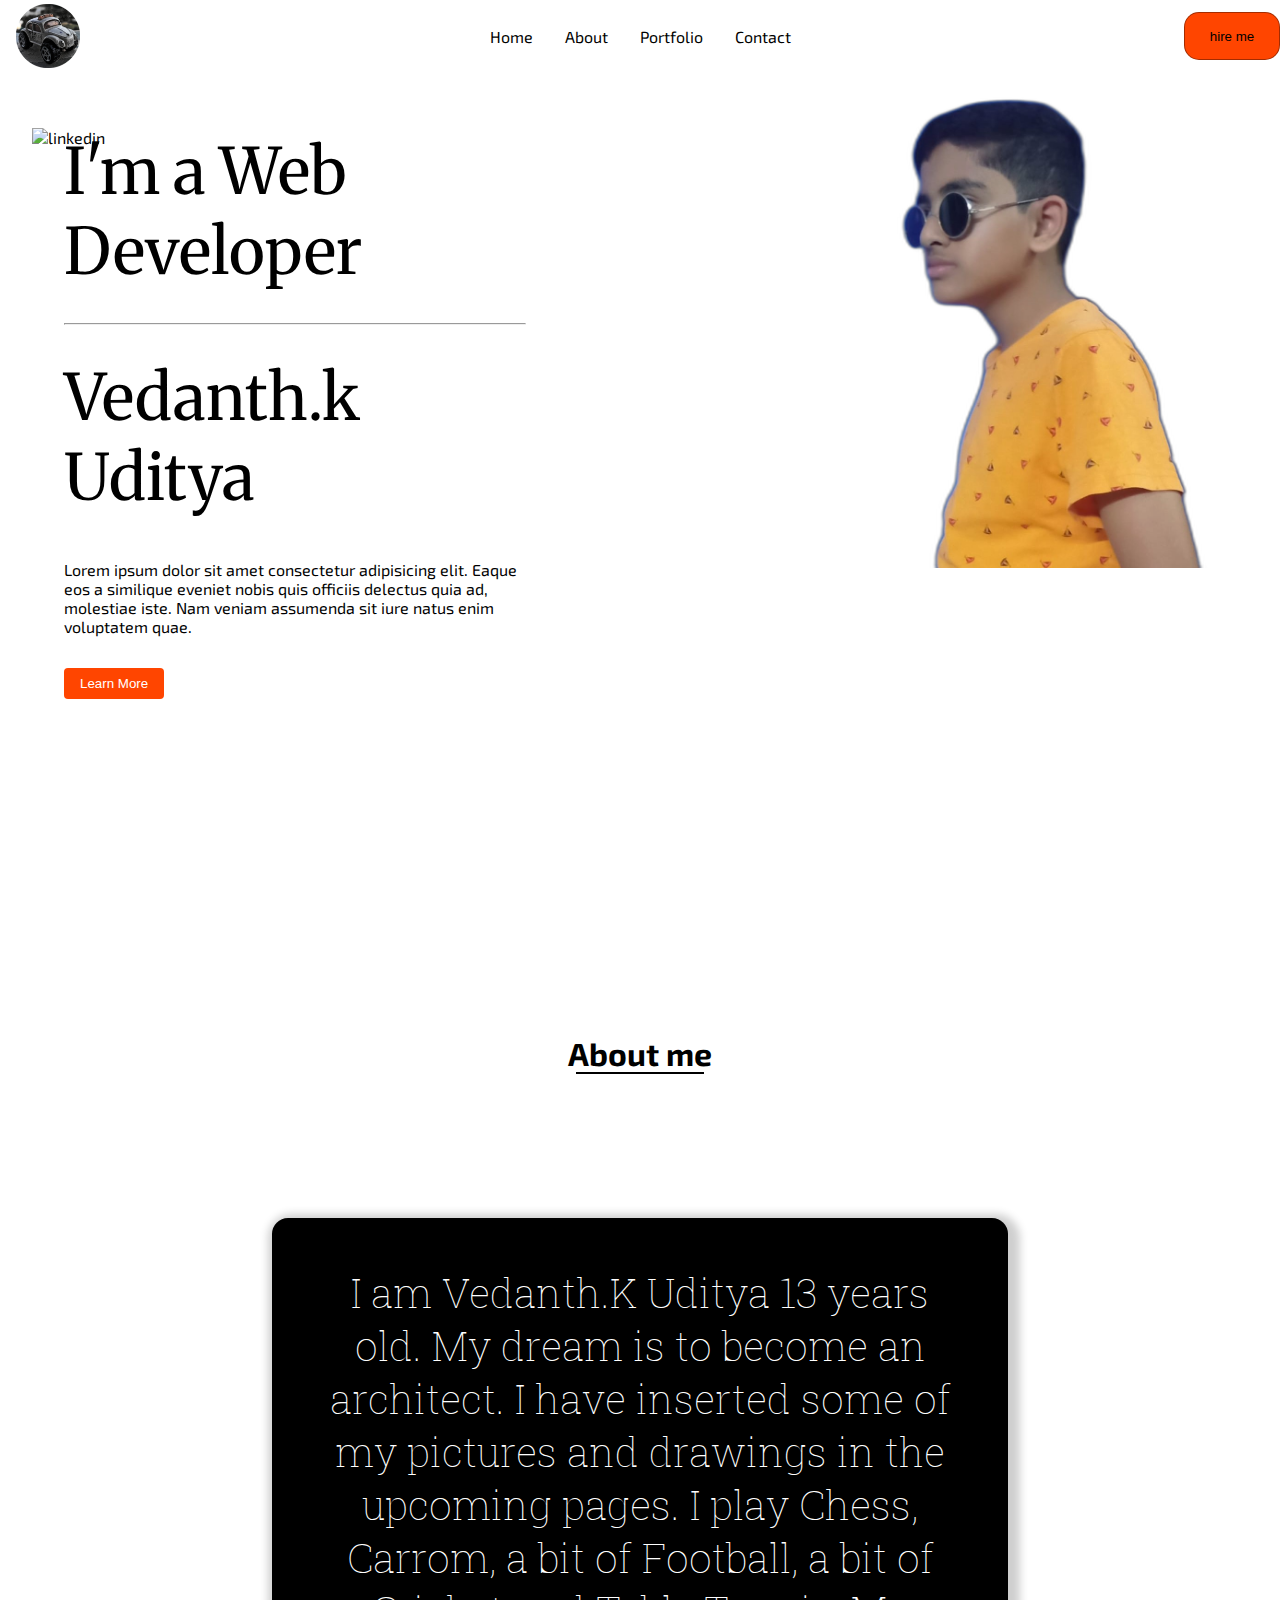
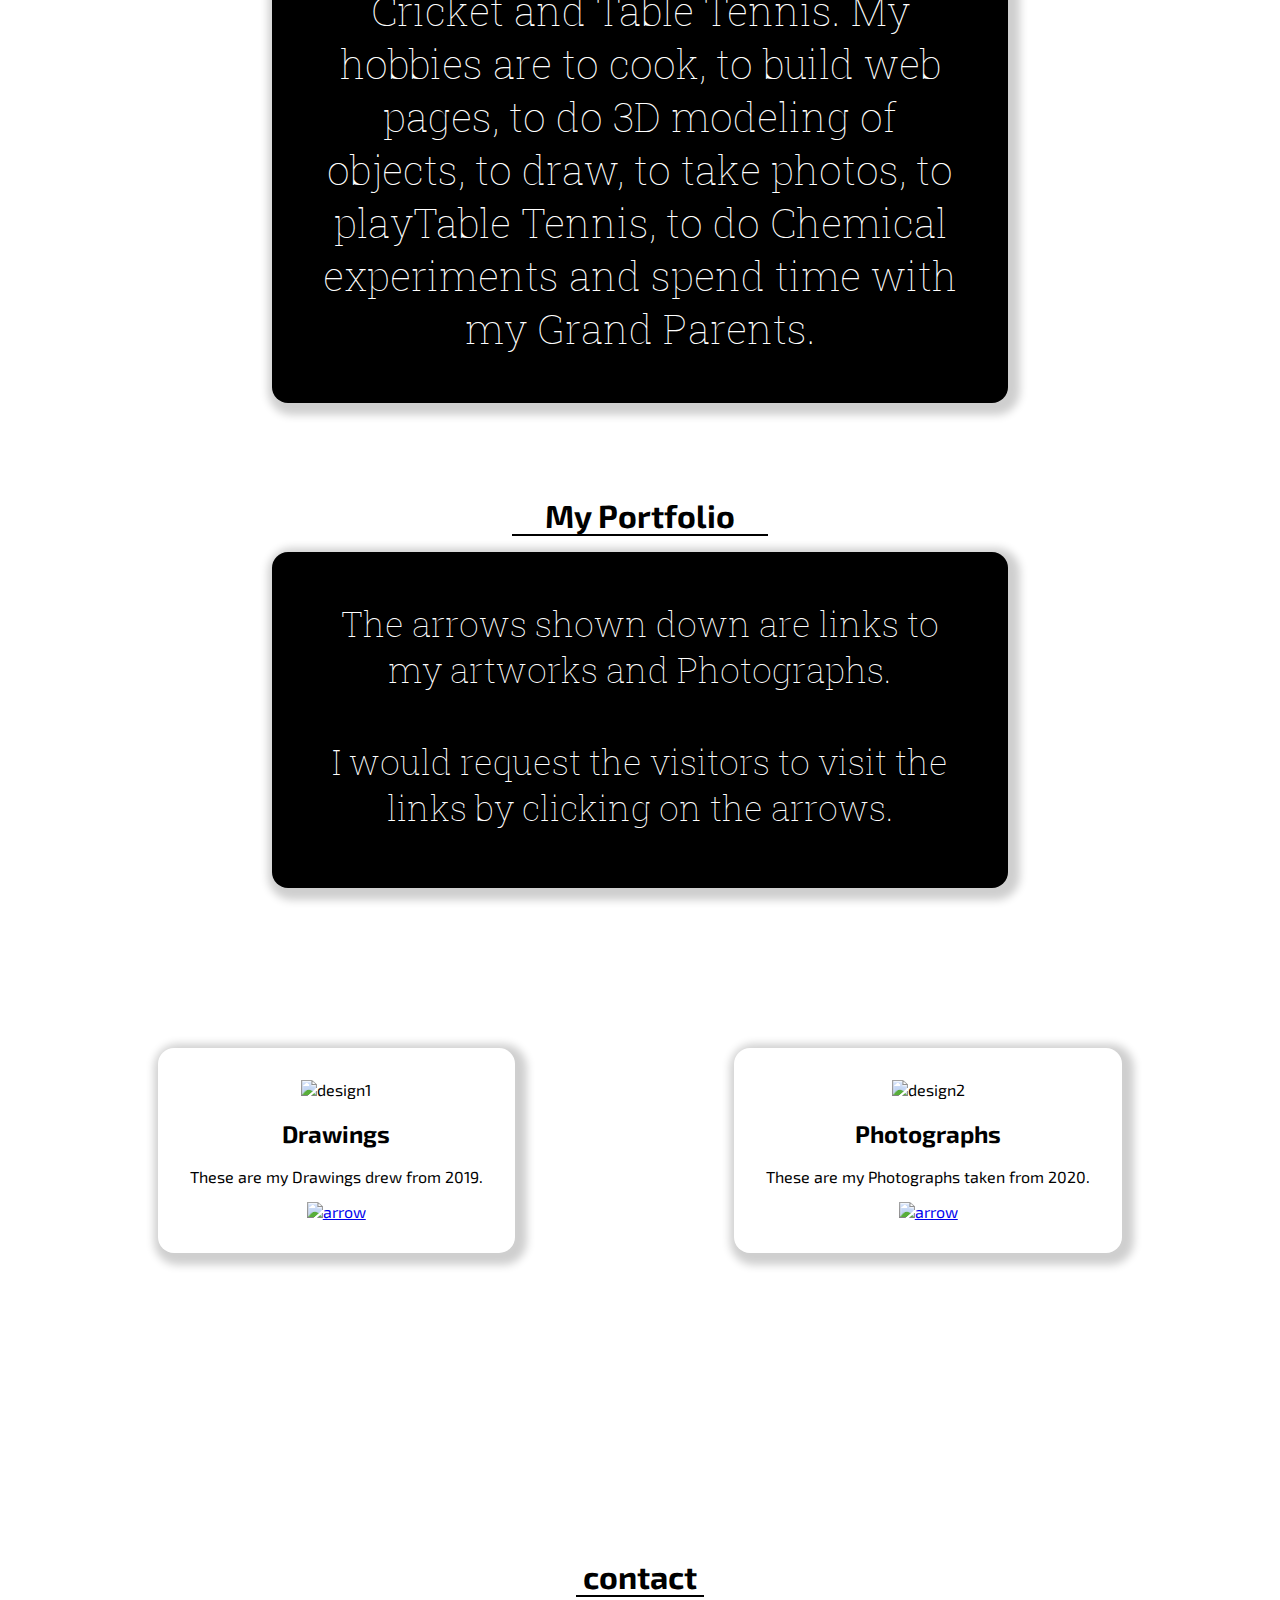
==== index.html @ 9f1ca9b5 "portfolio uploading" ====
<!DOCTYPE html>
<html lang="en">
<head>
    <meta charset="UTF-8">
    <meta http-equiv="X-UA-Compatible" content="IE=edge">
    <meta name="viewport" content="width=device-width, initial-scale=1.0">
    <link href="https://fonts.googleapis.com/css?family=Exo+2:100,200,300,regular,500,600,700,800,900,100italic,200italic,300italic,italic,500italic,600italic,700italic,800italic,900italic" rel="stylesheet" />
    <link href="https://fonts.googleapis.com/css?family=Merriweather:300,300italic,regular,italic,700,700italic,900,900italic" rel="stylesheet" />
    <link href="https://fonts.googleapis.com/css?family=Roboto+Slab:100,200,300,regular,500,600,700,800,900" rel="stylesheet" />
    <link rel="stylesheet" href="style.css">
    <title>Personal Portfolio | Vedanth.K Uditya</title>
</head>
<body>
    <header>
        <div class="logo"><img src="car1 1 (1).png" alt=""></div>
        <nav>
            <ul>
                <li><a href="#home">Home</a></li>
                <li><a href="#Portfolio">About</a></li>
                <li><a href="#About">Portfolio</a></li>
                <li><a href="#contact">contact</a></li>
            </ul>
        </nav>
        <button class="actions">hire me</button>
    </header>
    <main>
        <section id="home">
            <div class="home">
                <ul>
                    <li><img src="img/linkedin.png" alt="linkedin"></li>
                    <li><img src="img/instagram.png" alt=""></li>
                    <li><img src="img/facebook.png" alt=""></li>
                </ul>
                <h1>I'm a Web Developer <br><hr> Vedanth.k Uditya</h1>
                <div style="margin-bottom: 2rem;">Lorem ipsum dolor sit amet consectetur adipisicing elit. Eaque eos a similique eveniet nobis quis officiis delectus quia ad, molestiae iste. Nam veniam assumenda sit iure natus enim voluptatem quae.</div>
                <button>Learn More</button>
            </div>
            <div><img src="me1.png" alt="hello"></div>
        </section>
        <section id="Portfolio">
            <h1 class="center-text">About me</h1>
            <div class="line"></div>
            <p style="text-align: center;" class="hello">I am Vedanth.K Uditya 13 years old. My dream is to become an architect. I have inserted some of my pictures and drawings in the upcoming pages. I play Chess, Carrom, a bit of Football, a bit of Cricket and Table Tennis. My hobbies are to cook, to build web pages, to do 3D modeling of objects, to draw, to take photos, to playTable Tennis, to do Chemical experiments and spend time with my Grand Parents.</p>
        </section>
        <section id="About">
            <h1 class="center-text">My Portfolio</h1>
            <div class="line"></div>
            <p class="p"> The arrows shown down are links to my artworks and Photographs. <br><br> I would request the visitors to visit the links by clicking on the arrows.<br><br><br><br><br></p>
            <div>
                <div class="card">
                    <img src="" alt="design1">
                    <h2>Drawings</h2>
                    <p class="p1">These are my Drawings drew from 2019.</p>
                    <a href="d.html">
                        <img src="img/right_arrows_1.jpg" alt="arrow" class="arrow"></a>
                </div>
                <div class="card">
                    <img src="" alt="design2">
                    <h2>Photographs</h2>
                    <p class="p1">These are my Photographs taken from 2020.</p>
                    <a href="p.html">
                        <img src="img/right_arrows_1.jpg" alt="arrow" class="arrow">
                    </a>
                </div>
            </div>
        </section>
        <section id="contact">
            <h1 class="center-text">contact</h1>
            <div class="line"></div>
        </section>
    </main>
    <footer>footer</footer>
</body>
</html>
---- style.css ----
html {
    font-size: 16px;
    scroll-behavior: smooth;
    scroll-padding-top: 4.5rem;
}

body {
    margin: 0;
    margin-inline: auto;
    max-width: 100%;
    font-family: "Exo 2";
}

header {
    display: flex;
    justify-content: space-between;
    align-items: center;
    background-color: rgb(255, 255, 255);
    border-radius: 7px;
    min-height: 4.5rem;
    z-index: 1;
    position: sticky;
    top: 0;
}

footer {
    background-color: #0e227e;
    min-height: 16rem;
    color: #ffffff;
    width: 100%;
    margin-left: 0px;
    margin-right: 0px;
}

header > nav > ul {
    display: flex;
    list-style: none;
    margin: 0;
    padding: 0;
    gap: 2rem;
}

header > .logo {
    padding-inline: 1rem;
    margin-top: 3px;
}

header > .logo > img {
    width: 4rem;
    height: 4rem;
}

nav a {
    text-decoration: none;
    color: #000;
    text-transform: capitalize;
}

nav a:hover {
    color: none;
    text-transform: capitalize;
}

header > .actions {
    background-color: orangered;
    height: 3rem;
    width: 6rem;
    border-radius: 15px;
    border: 1px solid rgba(0, 0, 0, 0.356);
    padding-inline: 1rem;
}

header .actions > button {
    border: none;
    appearance: none;
    background-color: #f35333;
    padding-inline: 2rem;
    padding-block: 1rem;
    text-transform: uppercase;
    font-weight: 100;
    padding-inline: 1rem;
}

#home {
    display: flex;
    background-color: initial;
    padding: 1rem 1rem 1rem 4rem;
}

section {
    min-height: 56.8rem;
    background-color: initial;
}

[alt="hello"] {
    height: 30rem;
}

.home {
    flex-grow: 1;
    position: relative;
}

.home > h1 {
    font-size: 4rem;
    font-weight: normal;
    font-family: "Merriweather";
}

.home > ul {
    position: absolute;
    left: -4.5rem;
    list-style: none;
    top: 1rem;
}

.home > ul img {
    width: 1rem;
    margin-block: 0.5rem;
}

.home > div + button {
    background-color: orangered;
    color: white;
    appearance: none;
    border: none;
    border-radius: 0.25rem;
    padding: 0.5rem 1rem;
}

.center-text {
    text-align: center;
    color: #000000;
    background-color: #ffffff;
    margin-bottom: 0px;
}
.slider {
    display: flex;
    gap: 1rem;
    margin-top: 8rem;
}

.slider > div {
    flex-grow: 1;
    border-radius: 1rem;
    overflow: hidden;
}

.slider > div >img {
    width: 100%;
    vertical-align: bottom;
}

#contact {
    background-color: initial;
}

.center-text {
    text-align: center;
}

.line {
    width: 8rem;
    height: 2px;
    background-color: rgb(0, 0, 0);
    text-align: center;
    margin: auto;
    margin-bottom: 1rem;
}

[type="url"]:invalid {
    border: 1px solid red;
}

#About > h1 {
    text-align: center;
}

#About > p {
    text-align: center;
}

.arrow {
    width: 4rem;
    height: 4rem;

}

.card {
    text-align: center;
    background-color: #ffffff;
    border-radius: 1rem;
    box-shadow: 0.25rem 0.25rem 0.5rem 0.5rem #cfcfcf;
    padding: 2rem;
    margin: auto;
    gap: 2rem;
}

#About > div {
    display: flex;
    gap: 2rem;
    padding-inline: 4rem;
}

.p {
    width: 90rem;
    margin: auto;
    font-size: 35px;
    font-family: Roboto Slab;
    font-weight: 100;
    background-color: #000;
    color: #ffffff;
    width: 40rem;
    height: 15rem;
    margin-bottom: 10rem;
    padding: 3rem;
    border-radius: 1rem;
    box-shadow: 0.25rem 0.25rem 0.5rem 0.5rem #cfcfcf;
}

.hello{
    padding: 3rem;
    font-size: 40px;
    width: 50%;
    margin: auto;
    font-family: Roboto Slab;
    font-weight: 100;
    margin-top: 9rem;
    border-radius: 1rem;
    color: #ffffff;
    background-color: #000;
    box-shadow: 0.25rem 0.25rem 0.5rem 0.5rem #cfcfcf;
}

#Portfolio {
background-image: url(backgrounds.png);
flex-grow: 1;
min-height: 65rem;
background-repeat: no-repeat;
background-size: cover;
}

#About {
background-image: url(backgrounds.png);
flex-grow: 1;
min-height: 65rem;
background-repeat: no-repeat;
background-size: cover;
}
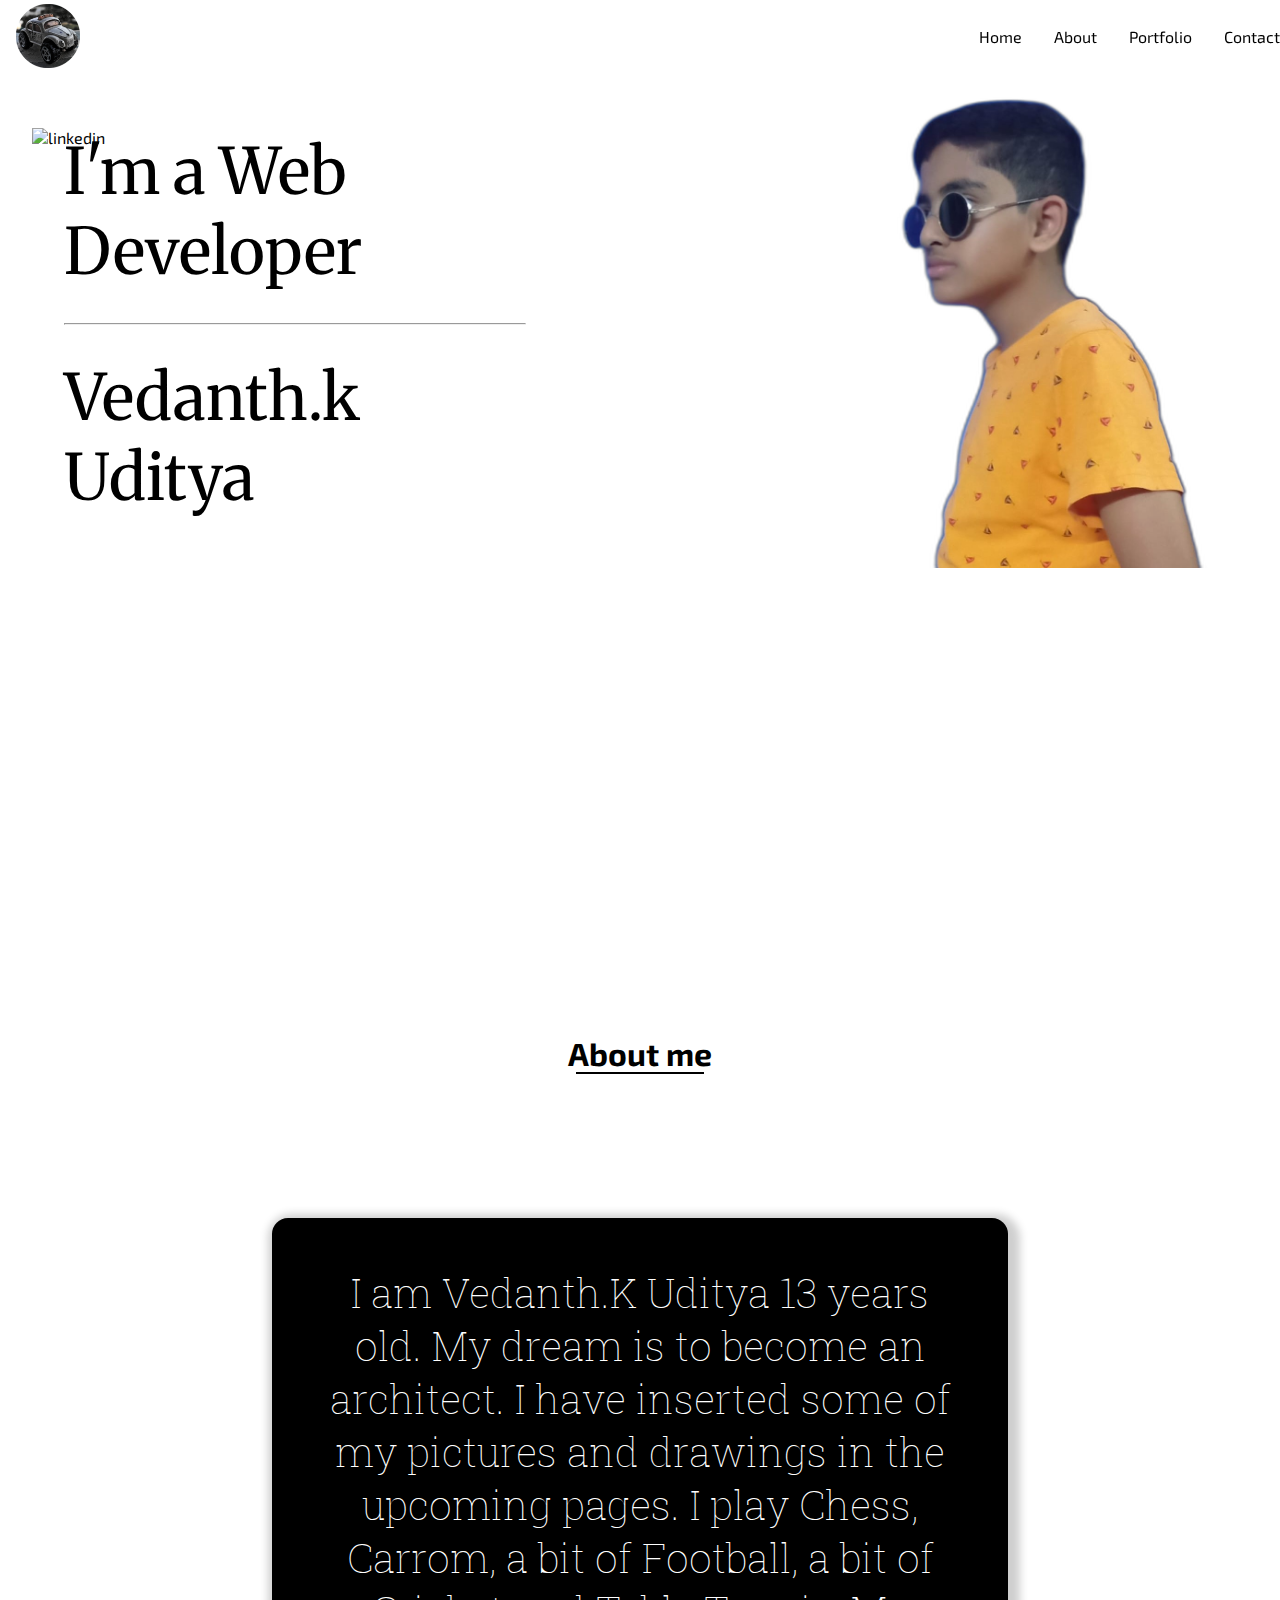
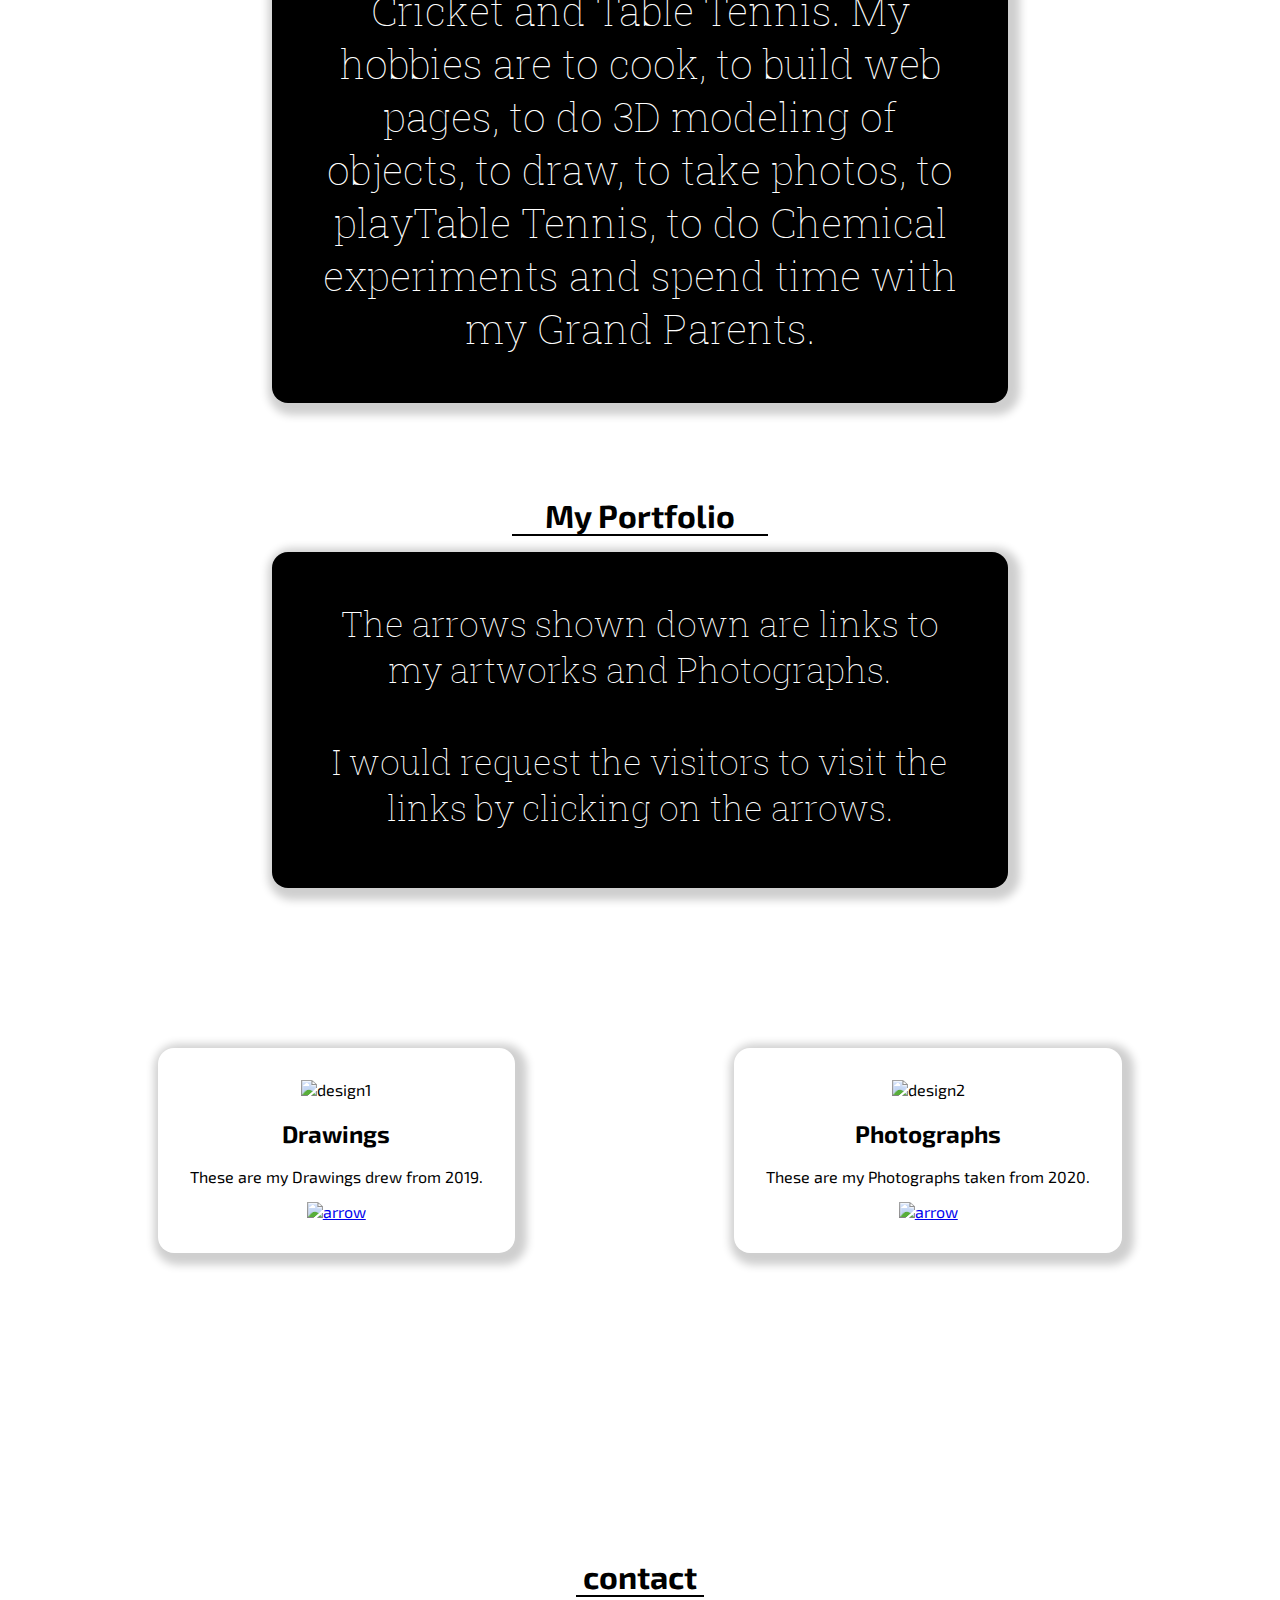
==== commit 4efc6634: "Update index.html" ====
--- a/index.html
+++ b/index.html
@@ -21,7 +21,6 @@
                 <li><a href="#contact">contact</a></li>
             </ul>
         </nav>
-        <button class="actions">hire me</button>
     </header>
     <main>
         <section id="home">
@@ -32,8 +31,6 @@
                     <li><img src="img/facebook.png" alt=""></li>
                 </ul>
                 <h1>I'm a Web Developer <br><hr> Vedanth.k Uditya</h1>
-                <div style="margin-bottom: 2rem;">Lorem ipsum dolor sit amet consectetur adipisicing elit. Eaque eos a similique eveniet nobis quis officiis delectus quia ad, molestiae iste. Nam veniam assumenda sit iure natus enim voluptatem quae.</div>
-                <button>Learn More</button>
             </div>
             <div><img src="me1.png" alt="hello"></div>
         </section>
@@ -71,4 +68,4 @@
     </main>
     <footer>footer</footer>
 </body>
-</html>+</html>
